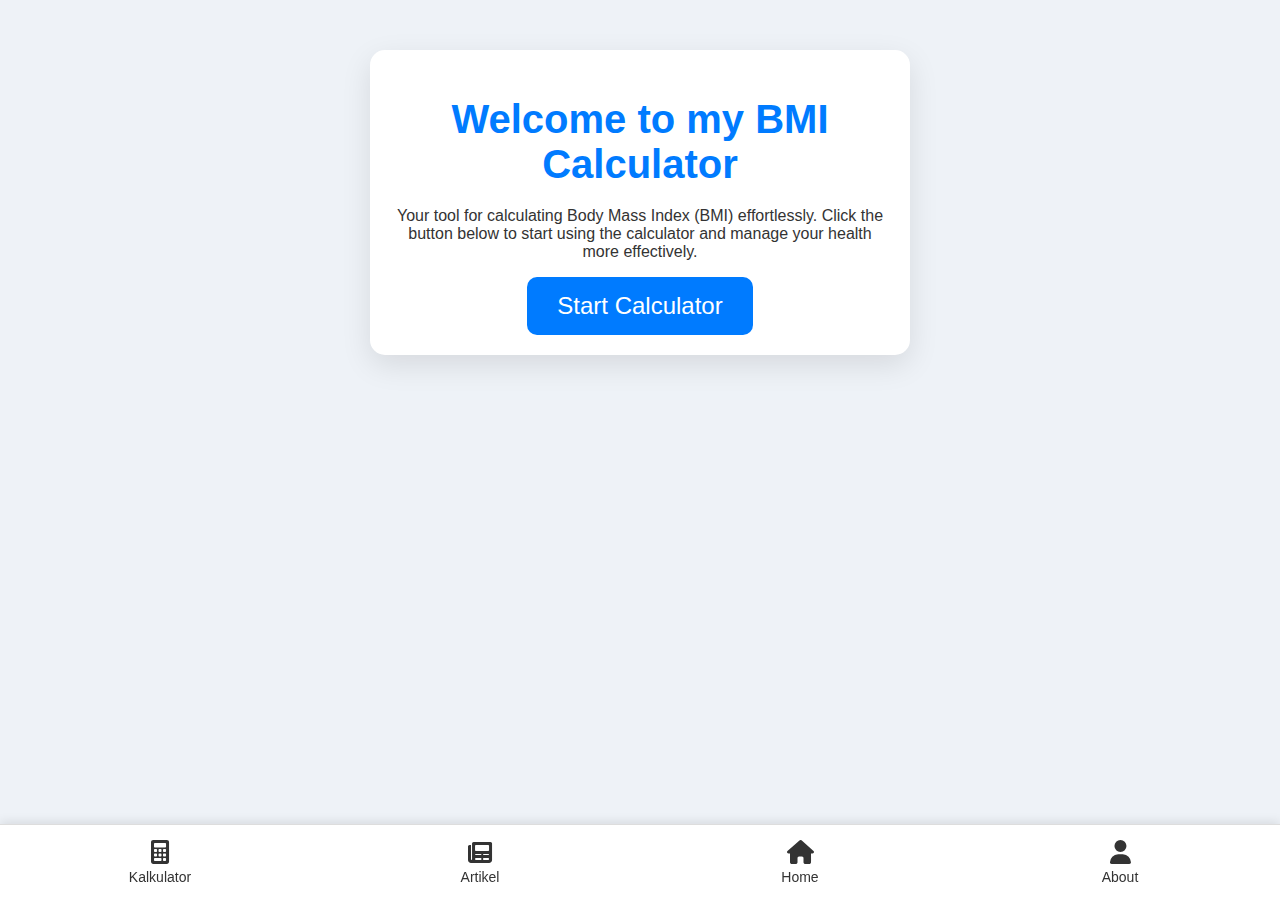
==== index.html @ 8074e926 "komit kedua ku." ====
<!DOCTYPE html>
<html lang="id">
<head>
    <meta charset="UTF-8">
    <meta name="viewport" content="width=device-width, initial-scale=1.0">
    <title>Welcome to BMI Calculator</title>
    <link rel="stylesheet" href="style-in.css">
    <link href="https://unpkg.com/boxicons@2.1.4/css/boxicons.min.css" rel="stylesheet">
    <link rel="stylesheet" href="https://cdnjs.cloudflare.com/ajax/libs/font-awesome/6.4.2/css/all.min.css">
    <link rel="stylesheet" href="https://cdnjs.cloudflare.com/ajax/libs/font-awesome/6.0.0-beta3/css/all.min.css">
    <style>
        body {
            font-family: 'Arial', sans-serif;
            background-color: #eef2f7;
            color: #333;
            margin: 0;
            display: flex;
            flex-direction: column;
            justify-content: space-between;
            min-height: 100vh;
        }

        .container {
            max-width: 500px; 
            margin: 50px auto;
            padding: 20px;
            background-color: #fff;
            border-radius: 15px;
            box-shadow: 0 10px 30px rgba(0, 0, 0, 0.1);
            text-align: center;
        }

        h1 {
            font-size: 2.5rem; 
            margin-bottom: 20px;
            color: #007bff;
        }

        .welcome-btn {
            display: inline-block;
            font-size: 1.5rem;
            padding: 15px 30px;
            background-color: #007bff;
            color: #fff;
            border: none;
            border-radius: 10px;
            cursor: pointer;
            text-decoration: none;
            transition: background-color 0.3s ease, transform 0.2s ease;
        }

        .welcome-btn:hover {
            background-color: #0056b3;
            transform: translateY(-3px);
        }

        .bottom-nav {
            position: fixed;
            bottom: 0;
            left: 0;
            width: 100%;
            background-color: #fff;
            display: flex;
            justify-content: space-around;
            padding: 10px 0;
            box-shadow: 0 -2px 10px rgba(0, 0, 0, 0.1);
            border-top: 1px solid #ddd;
        }

        .bottom-nav a {
            color: #333;
            text-align: center;
            text-decoration: none;
            font-size: 14px;
            flex: 1;
            padding: 5px;
            transition: color 0.3s ease, transform 0.3s ease;
        }

        .bottom-nav a:hover {
            color: #007bff;
            transform: scale(1.1);
        }

        .bottom-nav a.active {
            color: #007bff;
        }

        .bottom-nav a i {
            font-size: 24px;
            display: block;
            margin-bottom: 5px;
        }
    </style>
</head>
<body>
    <div class="container">
        <h1>Welcome to my BMI Calculator</h1>
        <p>Your tool for calculating Body Mass Index (BMI) effortlessly. Click the button below to start using the calculator and manage your health more effectively.</p>
        <a href="kalkulator.html" class="welcome-btn">Start Calculator</a>
    </div>

    <div class="bottom-nav">
        <a href="kalkulator.html">
            <i class="fas fa-calculator"></i>
            Kalkulator
        </a>
        <a href="https://www.nytimes.com/international/section/health">
            <i class="fas fa-newspaper"></i>
            Artikel
        </a>
        <a href="index.html">
            <i class="fas fa-home"></i>
            Home
        </a>
        <a href="about.html">
            <i class="fas fa-user"></i>
            About
        </a>
    </div>

    <script src="script.js"></script>
</body>
</html>
---- style-in.css ----
body {
    font-family: 'Arial', sans-serif;
    background-color: #eef2f7;
    color: #333;
    margin: 0;
    display: flex;
    flex-direction: column;
    justify-content: space-between;
    min-height: 100vh;
}

.container {
    max-width: 500px; 
    margin: 50px auto;
    padding: 20px;
    background-color: #fff;
    border-radius: 15px;
    box-shadow: 0 10px 30px rgba(0, 0, 0, 0.1);
    text-align: center;
}

h1 {
    font-size: 2.5rem; 
    margin-bottom: 20px;
    color: #007bff;
}

.welcome-btn {
    display: inline-block;
    font-size: 1.5rem;
    padding: 15px 30px;
    background-color: #007bff;
    color: #fff;
    border: none;
    border-radius: 10px;
    cursor: pointer;
    text-decoration: none;
    transition: background-color 0.3s ease, transform 0.2s ease;
}

.welcome-btn:hover {
    background-color: #0056b3;
    transform: translateY(-3px);
}

.bottom-nav {
    position: fixed;
    bottom: 0;
    left: 0;
    width: 100%;
    background-color: #fff;
    display: flex;
    justify-content: space-around;
    padding: 10px 0;
    box-shadow: 0 -2px 10px rgba(0, 0, 0, 0.1);
    border-top: 1px solid #ddd;
}

.bottom-nav a {
    color: #333;
    text-align: center;
    text-decoration: none;
    font-size: 14px;
    flex: 1;
    padding: 5px;
    transition: color 0.3s ease, transform 0.3s ease;
}

.bottom-nav a:hover {
    color: #007bff;
    transform: scale(1.1);
}

.bottom-nav a.active {
    color: #007bff;
}

.bottom-nav a i {
    font-size: 24px;
    display: block;
    margin-bottom: 5px;
}
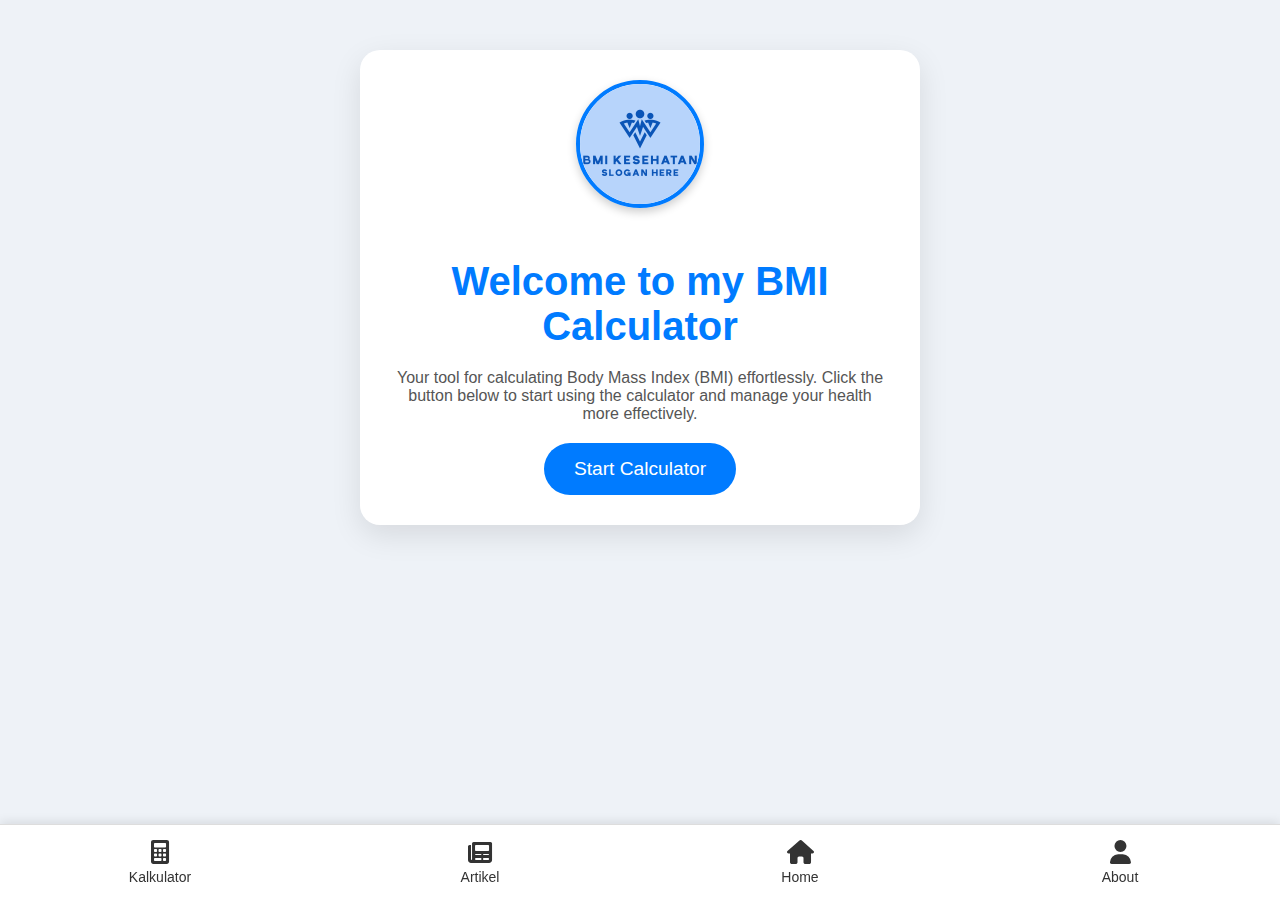
==== commit 835f8247: "saya mengubah kode di html untuk menambahkan logo." ====
--- a/index.html
+++ b/index.html
@@ -21,29 +21,47 @@
         }
 
         .container {
-            max-width: 500px; 
+            max-width: 500px;
             margin: 50px auto;
-            padding: 20px;
+            padding: 30px;
             background-color: #fff;
-            border-radius: 15px;
+            border-radius: 20px;
             box-shadow: 0 10px 30px rgba(0, 0, 0, 0.1);
             text-align: center;
+            position: relative;
+        }
+
+        .container img {
+            width: 120px;
+            height: 120px;
+            border-radius: 50%;
+            object-fit: cover;
+            margin: 0 auto 20px;
+            border: 4px solid #007bff;
+            box-shadow: 0 4px 10px rgba(0, 0, 0, 0.2);
         }
 
         h1 {
-            font-size: 2.5rem; 
+            font-size: 2.5rem;
             margin-bottom: 20px;
             color: #007bff;
+            font-weight: 700;
+        }
+
+        p {
+            font-size: 1rem;
+            margin-bottom: 20px;
+            color: #555;
         }
 
         .welcome-btn {
             display: inline-block;
-            font-size: 1.5rem;
+            font-size: 1.2rem;
             padding: 15px 30px;
             background-color: #007bff;
             color: #fff;
             border: none;
-            border-radius: 10px;
+            border-radius: 30px;
             cursor: pointer;
             text-decoration: none;
             transition: background-color 0.3s ease, transform 0.2s ease;
@@ -95,6 +113,7 @@
 </head>
 <body>
     <div class="container">
+        <img src="assets/mylogo.png" alt="Logo">
         <h1>Welcome to my BMI Calculator</h1>
         <p>Your tool for calculating Body Mass Index (BMI) effortlessly. Click the button below to start using the calculator and manage your health more effectively.</p>
         <a href="kalkulator.html" class="welcome-btn">Start Calculator</a>
